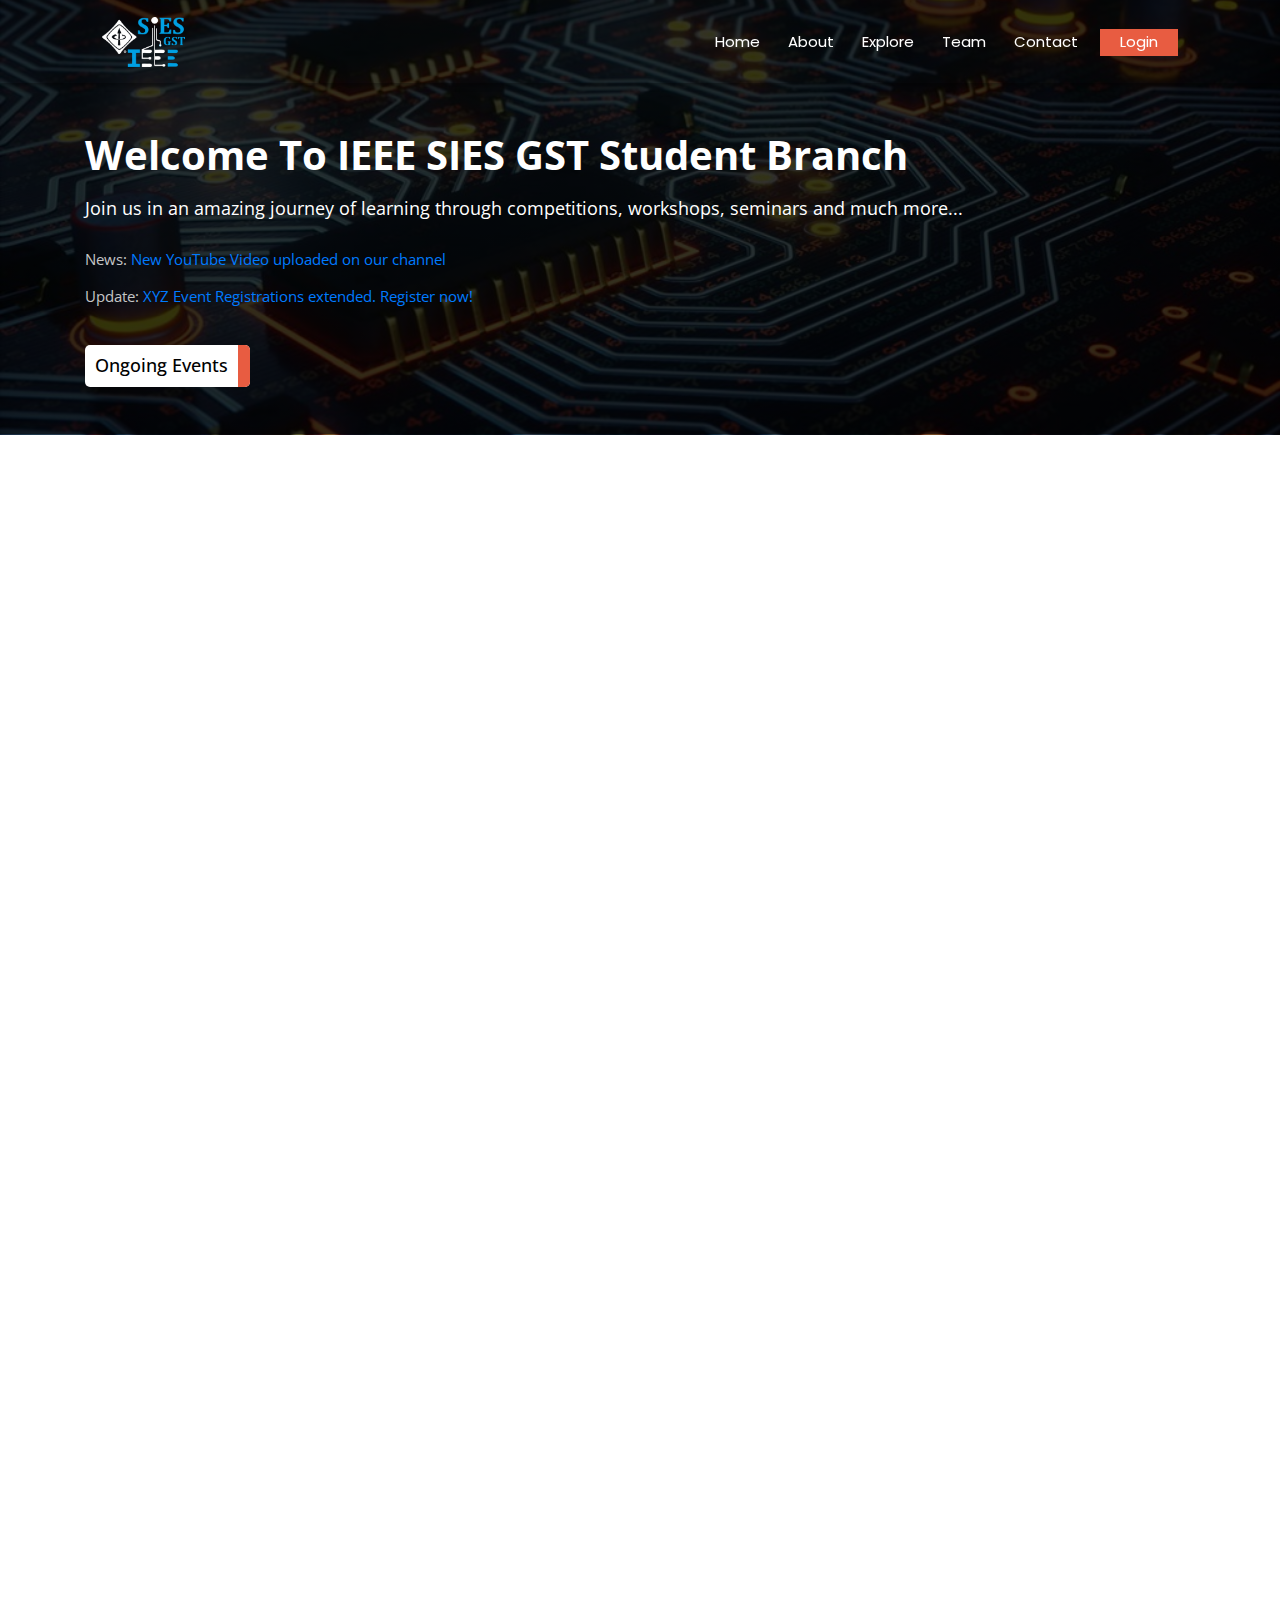
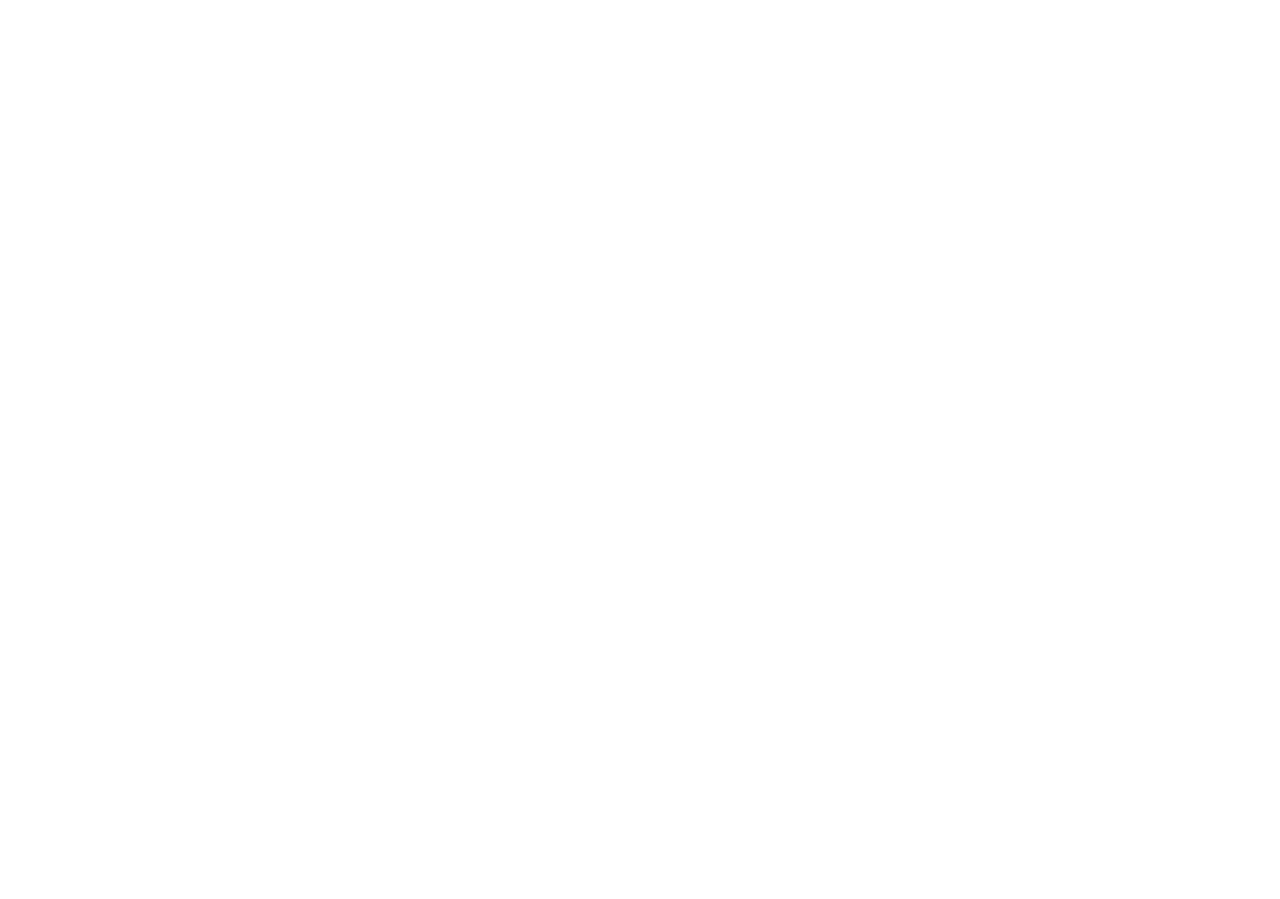
==== home2.html @ 5f55ae88 "css optimization" ====
<!DOCTYPE html>
<html>
	<head>
		<title>Welcome to IEEE SIESGST</title>

		<!-- Meta tag Keywords -->
		<meta name="viewport" content="width=device-width, initial-scale=1" />
		<meta charset="UTF-8" />
		<meta
			name="description"
			content="Official website of IEEE student chapter of SIES GST, Navi Mumbai."
		/>
		<meta
			name="keywords"
			content="IEEE, ieee, sies, gst, siesgst, official, student, website, home"
		/>
		<meta name="author" content="IEEE SIES GST Student Chapter" />

		<!--whatsapp and fb-->
		<meta property="og:title" content="IEEE SIES GST" />
		<meta
			property="og:description"
			content="Official website of IEEE student chapter of SIES GST, Navi Mumbai."
		/>
		<meta property="og:url" content="https://ieeesiesgst.co.in" />
		<meta property="og:type" content="website" />
		<meta
			property="og:image"
			content="https://ieeesiesgst.co.in/images/ieeeicon.png"
		/>
		<meta property="og:image:type" content="image/png" />
		<meta property="og:image:width" content="512" />
		<meta property="og:image:height" content="512" />
		<meta property="og:image:alt" content="IEEE SIES GST" />

		<!--twitter-->
		<meta property="twitter:card" content="summary_large_image" />
		<meta property="twitter:title" content="IEEE SIES GST" />
		<meta
			property="twitter:description"
			content="Official website of IEEE student chapter of SIES GST, Navi Mumbai."
		/>
		<meta
			property="twitter:image"
			content="https://ieeesiesgst.co.in/images/ieeeicon.png"
		/>

		<!-- Chrome, Firefox OS and Opera -->
		<meta name="theme-color" content="#000" />
		<!-- Windows Phone -->
		<meta name="msapplication-navbutton-color" content="#000" />
		<!-- iOS Safari -->
		<meta name="apple-mobile-web-app-status-bar-style" content="#000" />

		<!-- //Meta tag Keywords -->

		<!-- Bootstrap -->
		<!-- CSS only -->
		<link
			rel="stylesheet"
			href="https://stackpath.bootstrapcdn.com/bootstrap/4.5.2/css/bootstrap.min.css"
			integrity="sha384-JcKb8q3iqJ61gNV9KGb8thSsNjpSL0n8PARn9HuZOnIxN0hoP+VmmDGMN5t9UJ0Z"
			crossorigin="anonymous"
		/>

		<!-- JS, Popper.js, and jQuery -->
		<script
			src="https://code.jquery.com/jquery-3.5.1.min.js"
			integrity="sha256-9/aliU8dGd2tb6OSsuzixeV4y/faTqgFtohetphbbj0="
			crossorigin="anonymous"
		></script>
		<script
			src="https://cdn.jsdelivr.net/npm/popper.js@1.16.1/dist/umd/popper.min.js"
			integrity="sha384-9/reFTGAW83EW2RDu2S0VKaIzap3H66lZH81PoYlFhbGU+6BZp6G7niu735Sk7lN"
			crossorigin="anonymous"
		></script>
		<script
			src="https://stackpath.bootstrapcdn.com/bootstrap/4.5.2/js/bootstrap.min.js"
			integrity="sha384-B4gt1jrGC7Jh4AgTPSdUtOBvfO8shuf57BaghqFfPlYxofvL8/KUEfYiJOMMV+rV"
			crossorigin="anonymous"
		></script>

		<!-- CSS -->
		<link rel="stylesheet" href="css/home.css" />

		<!-- Google Fonts -->
		<link
			href="https://fonts.googleapis.com/css2?family=Open+Sans:ital,wght@0,300;0,400;0,600;0,700;1,300;1,400;1,600;1,700&family=Poppins:ital,wght@0,300;0,400;0,500;0,600;0,700;1,300;1,400;1,500;1,600;1,700&display=swap"
			rel="stylesheet"
		/>

		<!-- FontAwesome -->
		<link
			rel="stylesheet"
			href="https://use.fontawesome.com/releases/v5.14.0/css/all.css"
			integrity="sha384-HzLeBuhoNPvSl5KYnjx0BT+WB0QEEqLprO+NBkkk5gbc67FTaL7XIGa2w1L0Xbgc"
			crossorigin="anonymous"
		/>

		<link rel="shortcut icon" href="images/favicon.png" />
		<link rel="icon" href="images/favicon.png" />
		<link rel="apple-touch-icon" href="images/apple-touch-icon.png" />

		<script type="text/javascript">
			function menu() {
				let x = document.getElementById('navbar');

				if (
					x.style.maxHeight == '60px' ||
					x.style.maxHeight == '' ||
					x.style.height == '60px'
				) {
					document.getElementById('navbar').style.background =
						'#0b0c10';
					document.getElementById('notnav').style.display = 'block';

					x.style.maxHeight = ' 1000px';
					document.getElementById('bar1').style.transform =
						'rotate(-405deg) translate(-3px,7px)';
					document.getElementById('bar3').style.transform =
						'rotate(405deg) translate(-3px,-7px)';
					document.getElementById('bar2').style.opacity = '0';
					setTimeout(function () {
						x.style.transition = '';
						x.style.transition = '0.5s cubic-bezier(0, 1, 0, 1)';
					}, 500);
				} else {
					document.getElementById('notnav').style.display = 'none';

					x.style.maxHeight = '60px';
					document.getElementById('bar1').style.transform =
						'rotate(0deg) translate(0px,0px)';
					document.getElementById('bar3').style.transform =
						'rotate(0deg) translate(0px,0px)';
					document.getElementById('bar2').style.opacity = '1';
					setTimeout(function () {
						x.style.transition = '';
						x.style.transition = '1s ease-in;';
						navchange();
					}, 500);
				}
			}

			function navchange() {
				if (window.innerWidth > 850 && window.scrollY > 2) {
					document.getElementById('nav-logo-image').style.marginTop =
						'13px';
					document.getElementById('nav-logo-image').style.height =
						'44px';
					document.getElementById('navbar-ul').style.marginTop =
						'22px';
					document.getElementById('navbar').style.height = '70px';
					document.getElementById('nav-buffer').style.height = '70px';
					document.getElementById('navbar').style.background =
						'#0b0c10';
					document.getElementById('nav-buffer').style.background =
						'#0b0c10';
					$('.nav-drop-down').css('top', '67px');
				} else if (window.innerWidth > 850 && window.scrollY <= 2) {
					document.getElementById('nav-logo-image').style.marginTop =
						'17px';
					document.getElementById('nav-logo-image').style.height =
						'50px';
					document.getElementById('navbar-ul').style.marginTop =
						'29px';
					document.getElementById('navbar').style.height = '83px';
					document.getElementById('nav-buffer').style.height = '83px';
					document.getElementById('navbar').style.background =
						'transparent';
					document.getElementById('nav-buffer').style.background =
						'transparent';
					$('.nav-drop-down').css('top', '67px');
				} else {
					document.getElementById('nav-logo-image').style.marginTop =
						'10px';
					document.getElementById('nav-logo-image').style.height =
						'40px';
					document.getElementById('navbar-ul').style.marginTop =
						'60px';
					document.getElementById('navbar').style.height = 'auto';
					document.getElementById('nav-buffer').style.height = '60px';

					$('.nav-drop-down').css('top', '0px');
				}

				if (window.innerWidth <= 850 && window.scrollY <= 2) {
					let x = document.getElementById('navbar');
					if (
						x.style.maxHeight == '60px' ||
						x.style.maxHeight == '' ||
						x.style.height == '60px'
					) {
						document.getElementById('navbar').style.background =
							'transparent';
						document.getElementById('nav-buffer').style.background =
							'transparent';
					}
				} else if (window.innerWidth <= 850 && window.scrollY > 2) {
					document.getElementById('navbar').style.background =
						'#0b0c10';
					document.getElementById('nav-buffer').style.background =
						'#0b0c10';
				}
			}
		</script>
	</head>
	<body>
		<div class="header">
			<nav class="position-fixed topnav" id="navbar">
				<div class="nav-logo position-absolute">
					<a href="#"
						><img
							src="images/ieeesiesblack.png"
							class="nav-logo-img"
							id="nav-logo-image"
							alt=""
					/></a>
				</div>

				<div class="toggle-bars position-absolute" onclick="menu();">
					<div class="bar-1 bar" id="bar1"></div>
					<div class="bar-2 bar" id="bar2"></div>
					<div class="bar-3 bar" id="bar3"></div>
				</div>

				<ul class="navbar-ul mb-0" id="navbar-ul">
					<a href="#" class="navbar-link">
						<li class="navbar-list">
							<div class="navbar-link-text d-inline">Home</div>
						</li>
					</a>
					<a href="#" class="navbar-link">
						<li class="navbar-list">
							<div class="navbar-link-text d-inline">About</div>
						</li>
					</a>
					<a href="#" class="navbar-link dropdown-head">
						<li class="navbar-list">
							<div class="navbar-link-text d-inline">
								Explore
								<i class="fas fa-caret-down dropdown-icon"></i>
							</div>
						</li>

						<span class="nav-drop-down overflow-hidden">
							<li
								class="navbar-drop-list"
								onclick="location.href='#'"
							>
								<div class="navbar-link-text d-inline">
									Gallery
								</div>
							</li>
							<li
								class="navbar-drop-list"
								onclick="location.href='#'"
							>
								<div class="navbar-link-text d-inline">
									Achievements
								</div>
							</li>
							<li
								class="navbar-drop-list"
								onclick="location.href='#'"
							>
								<div class="navbar-link-text d-inline">
									Techopedia
								</div>
							</li>
							<li
								class="navbar-drop-list"
								onclick="location.href='#'"
							>
								<div class="navbar-link-text d-inline">
									Youtube
								</div>
							</li>
						</span>
					</a>
					<a href="#" class="navbar-link dropdown-head">
						<li class="navbar-list">
							<div class="navbar-link-text d-inline">
								Team
								<i class="fas fa-caret-down dropdown-icon"></i>
							</div>
						</li>

						<span class="nav-drop-down overflow-hidden">
							<li
								class="navbar-drop-list"
								onclick="location.href='#'"
							>
								<div class="navbar-link-text d-inline">
									2020
								</div>
							</li>
							<li
								class="navbar-drop-list"
								onclick="location.href='#'"
							>
								<div class="navbar-link-text d-inline">
									2019
								</div>
							</li>
						</span>
					</a>
					<a href="#" class="navbar-link">
						<li class="navbar-list">
							<div class="navbar-link-text d-inline">Contact</div>
						</li>
					</a>
					<a href="#" class="navbar-link" id="reg-link">
						<li class="navbar-list" id="reg-list">
							<div class="navbar-link-text d-inline">Login</div>
						</li>
					</a>
				</ul>
			</nav>

			<div
				class="w-100 position-fixed"
				id="notnav"
				onclick="menu();"
			></div>
			<div id="nav-buffer" class="w-100"></div>

			<!--Header-->

			<div class="container">
				<h1 class="pt-5 pb-3 home-banner-h1">
					<span class="d-inline-block">Welcome To</span>
					<span class="d-inline-block">IEEE SIES GST</span>
					<span class="d-inline-block">Student Branch</span>
				</h1>
				<p class="home-banner-sub">
					Join us in an amazing journey of learning through
					competitions, workshops, seminars and much more...
				</p>
				<p class="home-banner-notif mb-1">
					News:
					<a href="#">New YouTube Video uploaded on our channel</a>
				</p>
				<p class="home-banner-notif mb-1">
					Update:
					<a href="#"
						>XYZ Event Registrations extended. Register now!</a
					>
				</p>
				<div class="pb-5 pt-4">
					<div class="get-started" onclick="location.href='#'">
						<h4 class="home-banner-btn">Ongoing Events</h4>
						<button class="yellow-button">
							<i class="fa fa-angle-right"></i>
						</button>
					</div>
				</div>
			</div>
		</div>
		<!--Header Ends-->
		<br /><br /><br /><br /><br /><br /><br /><br /><br /><br /><br /><br /><br /><br /><br /><br /><br /><br /><br /><br /><br /><br /><br /><br /><br /><br /><br /><br /><br /><br /><br /><br /><br /><br /><br /><br /><br /><br /><br /><br /><br /><br /><br /><br /><br /><br /><br /><br /><br /><br /><br /><br /><br /><br /><br /><br /><br /><br /><br /><br /><br /><br /><br /><br /><br /><br /><br /><br /><br /><br /><br /><br /><br /><br /><br /><br /><br /><br /><br /><br /><br /><br /><br /><br /><br /><br />

		<script>
			window.onresize = function () {
				let x = document.getElementById('navbar');
				navchange();
				if (window.innerWidth > 850) {
					x.style.maxHeight = '1000px';
					document.getElementById('bar1').style.transform =
						'rotate(0deg) translate(0px,0px)';
					document.getElementById('bar3').style.transform =
						'rotate(0deg) translate(0px,0px)';
					document.getElementById('bar2').style.opacity = '1';
				} else {
					x.style.maxHeight = '60px';
					document.getElementById('bar1').style.transform =
						'rotate(0deg) translate(0px,0px)';
					document.getElementById('bar3').style.transform =
						'rotate(0deg) translate(0px,0px)';
					document.getElementById('bar2').style.opacity = '1';
				}
			};

			window.onscroll = function () {
				navchange();
			};
		</script>
	</body>
</html>
---- css/home.css ----
body {
	top: 0;
	left: 0;
	scroll-behavior: smooth;
	margin: 0;
	font-size: 100%;
	font-family: sans-serif;
	background: #fff;
}

/*Navbar*/
.topnav {
	height: 83px;
	top: 0;
	left: 0;
	background: transparent;
	width: 100%;
	z-index: 1000;
	overflow: hidden;
	transition: 0.5s ease-in-out;
	font-family: 'Poppins', sans-serif;
	box-shadow: 0px 4px 4px rgba(0, 0, 0, 0.25);
}

.nav-logo {
	left: 8%;
}

.nav-logo a:focus {
	outline: none;
	border: none;
}

.nav-logo-img {
	height: 50px;
	margin-top: 17px;
	width: auto;
	transition: 0.5s ease-in-out;
}

.toggle-bars {
	width: 25px;
	right: 8%;
	margin-top: 22px;
	display: none;
}

.bar {
	height: 2px;
	margin: 5px 0;
	width: 100%;
	background: #fff;
	transition: 0.7s;
}

.navbar-ul {
	text-decoration: none;
	list-style: none;
	float: right;
	margin-right: 8%;
	font-size: 15px;
	margin-top: 29px;
	transition: 0.5s ease-in-out;
}

.navbar-link {
	display: inline-block;
	padding: 2px 12px;
	color: #fff;
	text-decoration: none;
	position: relative;
	height: 54px;
}

.navbar-list {
	position: relative;
}

.navbar-link-text {
	position: relative;
	display: block;
}

#reg-link {
	background: #e85c41;
	color: #fff;
	margin-left: 6px;
	padding: 2px 20px;
	height: auto;
}

.navbar-link:hover,
.navbar-link:focus {
	color: #fff;
	text-decoration: none;
}

.navbar-list .navbar-link-text:after {
	content: '';
	position: absolute;
	height: 2px;
	width: 70%;
	background: #e85c41;
	left: 15%;
	bottom: -4px;
	transform-origin: right;
	transform: scaleX(0);
	transition: transform 0.5s;
}

.navbar-list.active .navbar-link-text:after {
	content: '';
	position: absolute;
	height: 2px;
	width: 70%;
	background: #e85c41;
	left: 15%;
	bottom: -4px;
	transform-origin: right;
	transform: scaleX(1);
	transition: 0.5s;
}

.navbar-link:hover .navbar-list .navbar-link-text:after {
	content: '';
	position: absolute;
	height: 2px;
	width: 70%;
	background: #e85c41;
	left: 15%;
	bottom: -4px;
	transform-origin: left;
	transform: scaleX(1);
}

#reg-link:hover .navbar-list .navbar-link-text:after {
	content: '';
	position: absolute;
	height: 2px;
	width: 70%;
	background: #e85c41;
	left: 15%;
	bottom: -4px;
	transform-origin: right;
	transform: scaleX(0);
	transition: transform 0.5s;
}

@media (max-width: 850px) {
	.topnav {
		height: auto;
		max-height: 60px;
		transition: 0.3s ease-in;
	}

	.nav-logo-img {
		margin-top: 10px;
		height: 40px;
	}

	.toggle-bars {
		margin-top: 17px;
		display: block;
		cursor: pointer;
	}

	.navbar-ul {
		width: 100%;
		margin: 60px 0 0;
		padding: 0;
		text-align: center;
	}

	.navbar-link {
		display: block;
		margin: 5px 0;
		height: auto;
	}

	#reg-link {
		margin: 6px 0 10px;
		margin-left: 0;
		color: #fff;
		background: #0b0c10;
	}

	.navbar-list {
		padding: 5px;
	}

	#reg-list {
		background: #e85c41;
		color: #fff;
	}
}

.nav-drop-down {
	position: fixed;
	top: 67px;
	background: #1f2833;
	transform: scaleY(0);
	transform-origin: top;
	transition: 0.2s;
}

.dropdown-icon {
	transition: 0.5s;
	color: #e85c41;
}

.dropdown-head:hover .dropdown-icon,
.dropdown-head:active .dropdown-icon,
.dropdown-head:focus .dropdown-icon {
	transform: rotate(180deg);
}

.dropdown-head:hover .nav-drop-down,
.dropdown-head:active .nav-drop-down,
.dropdown-head:focus .nav-drop-down {
	transform: scaleY(1);
}

.navbar-drop-list {
	padding: 10px 15px;
	transition: 0.4s;
	color: #e85c41;
}

.nav-drop-down {
	box-shadow: 0px 4px 4px rgba(0, 0, 0, 0.25);
}

.navbar-drop-list:hover {
	color: #0b0c10;
	background: #c5c6c7;
}

@media (max-width: 850px) {
	.navbar-drop-list {
		overflow: hidden;
		transition: 0.5s;
	}

	.nav-drop-down li:first-child {
		box-shadow: 0px -2px 0px rgba(0, 0, 0, 0.25);
	}

	.nav-drop-down li:last-child {
		box-shadow: 0px 2px 0px rgba(0, 0, 0, 0.25);
	}

	.nav-drop-down {
		position: relative;
		top: 0px;
		left: 0;
		width: 100%;
		display: inline-block;
		margin-top: 10px;
	}

	.dropdown-head {
		max-height: 37px;
		transition: 0.2s;
	}

	.dropdown-head:hover,
	.dropdown-head:active,
	.dropdown-head:focus {
		max-height: 1000px;
	}

	.dropdown-head:hover .dropdown-icon,
	.dropdown-head:active .dropdown-icon,
	.dropdown-head:focus .dropdown-icon {
		transform: rotate(180deg);
	}
}

#notnav {
	height: 100vh;
	top: 0;
	left: 0;
	background: rgba(0, 0, 0, 0.5);
	z-index: 999;
	display: none;
	transition: 0.2s;
}

#nav-buffer {
	height: 83px;
	background: transparent;
	transition: 0.5s;
}

@media (max-width: 850px) {
	#nav-buffer {
		height: 60px;
		transition: 0.3s;
	}
}

/* HEADER */
.header {
	background: linear-gradient(rgba(0, 0, 0, 0.8), rgba(0, 0, 0, 0.8)),
		url('../images/banner13.jpg'), #0b0c10;
	width: 100%;
	height: auto;
	background-size: cover;
	background-position: center 80%;
	background-repeat: no-repeat;
	position: relative;
	font-family: 'Open Sans', sans-serif;
	color: #ffffff;
}
.header h1 {
	margin: 0;
	font-weight: 700;
}
.header p {
	font-size: 18px;
	padding-bottom: 10px;
	font-weight: 400;
}
/* h4-get started button */
.header h4 {
	color: black;
	font-size: 18px;
	margin: 5px;
	padding: 5px;
}
.get-started {
	display: flex;
	width: fit-content;
	background-color: #ffffff;
	border-radius: 5px;
}
.fa-angle-right:before {
	font-size: 28px;
	padding: 5px 10px;
	font-weight: 600;
}
.get-started {
	cursor: pointer;
	user-select: none;
}
.yellow-button {
	background-color: #e85c41;
	border: none;
	border-radius: 0 5px 5px 0;
}

.yellow-button:focus {
	outline: none;
}

.home-banner-notif {
	font-size: 15px !important;
	color: #c5c6c7;
}

@media (max-width: 850px) and (min-height: 640px) and (max-height: 750px) {
	.header {
		min-height: 100vh;
	}
}
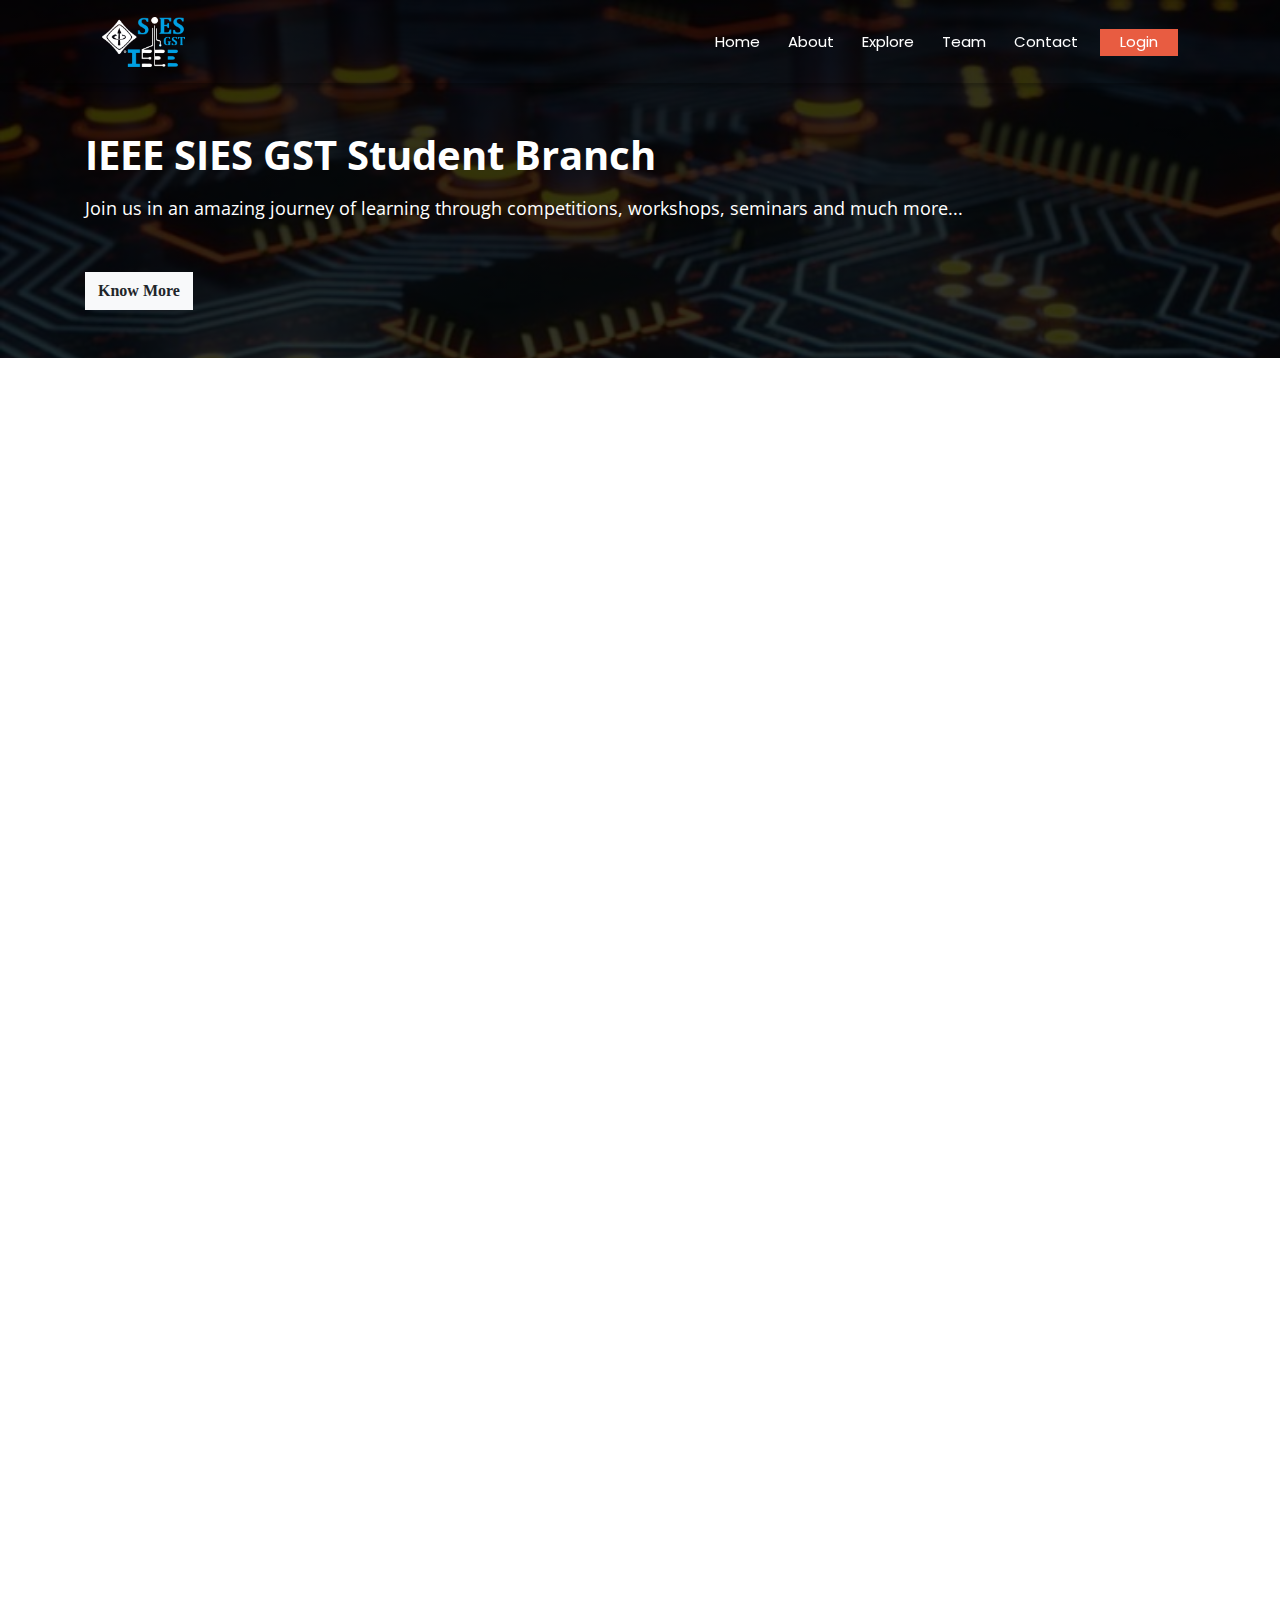
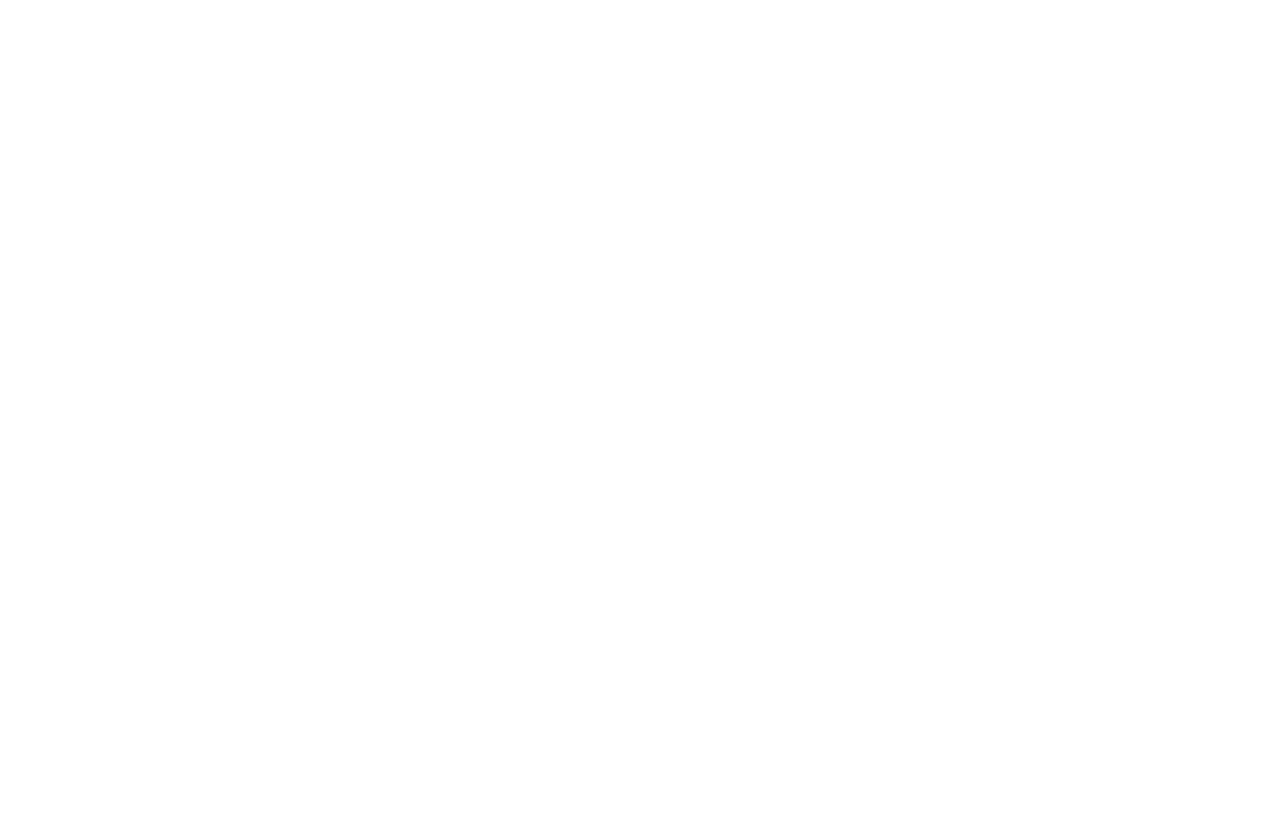
==== commit 78aaf47b: "added new page" ====
--- a/home2.html
+++ b/home2.html
@@ -81,7 +81,7 @@
 		></script>
 
 		<!-- CSS -->
-		<link rel="stylesheet" href="css/home.css" />
+		<link rel="stylesheet" href="css/home2.css" />
 
 		<!-- Google Fonts -->
 		<link
@@ -328,7 +328,6 @@
 
 			<div class="container">
 				<h1 class="pt-5 pb-3 home-banner-h1">
-					<span class="d-inline-block">Welcome To</span>
 					<span class="d-inline-block">IEEE SIES GST</span>
 					<span class="d-inline-block">Student Branch</span>
 				</h1>
@@ -336,23 +335,17 @@
 					Join us in an amazing journey of learning through
 					competitions, workshops, seminars and much more...
 				</p>
-				<p class="home-banner-notif mb-1">
-					News:
-					<a href="#">New YouTube Video uploaded on our channel</a>
-				</p>
-				<p class="home-banner-notif mb-1">
-					Update:
-					<a href="#"
-						>XYZ Event Registrations extended. Register now!</a
+				<div class="pb-5 pt-4">
+					<a
+						href="#"
+						class="btn btn-light"
+						style="
+							font-family: Roboto;
+							font-weight: 600;
+							border-radius: 0;
+						"
+						>Know More</a
 					>
-				</p>
-				<div class="pb-5 pt-4">
-					<div class="get-started" onclick="location.href='#'">
-						<h4 class="home-banner-btn">Ongoing Events</h4>
-						<button class="yellow-button">
-							<i class="fa fa-angle-right"></i>
-						</button>
-					</div>
 				</div>
 			</div>
 		</div>
--- a/css/home2.css
+++ b/css/home2.css
@@ -0,0 +1,329 @@
+body {
+	top: 0;
+	left: 0;
+	scroll-behavior: smooth;
+	margin: 0;
+	font-size: 100%;
+	font-family: sans-serif;
+	background: #fff;
+}
+
+/*Navbar*/
+.topnav {
+	height: 83px;
+	top: 0;
+	left: 0;
+	background: transparent;
+	width: 100%;
+	z-index: 1000;
+	overflow: hidden;
+	transition: 0.5s ease-in-out;
+	font-family: 'Poppins', sans-serif;
+	box-shadow: 0px 4px 4px rgba(0, 0, 0, 0.25);
+}
+
+.nav-logo {
+	left: 8%;
+}
+
+.nav-logo a:focus {
+	outline: none;
+	border: none;
+}
+
+.nav-logo-img {
+	height: 50px;
+	margin-top: 17px;
+	width: auto;
+	transition: 0.5s ease-in-out;
+}
+
+.toggle-bars {
+	width: 25px;
+	right: 8%;
+	margin-top: 22px;
+	display: none;
+}
+
+.bar {
+	height: 2px;
+	margin: 5px 0;
+	width: 100%;
+	background: #fff;
+	transition: 0.7s;
+}
+
+.navbar-ul {
+	text-decoration: none;
+	list-style: none;
+	float: right;
+	margin-right: 8%;
+	font-size: 15px;
+	margin-top: 29px;
+	transition: 0.5s ease-in-out;
+}
+
+.navbar-link {
+	display: inline-block;
+	padding: 2px 12px;
+	color: #fff;
+	text-decoration: none;
+	position: relative;
+	height: 54px;
+}
+
+.navbar-list {
+	position: relative;
+}
+
+.navbar-link-text {
+	position: relative;
+	display: block;
+}
+
+#reg-link {
+	background: #e85c41;
+	color: #fff;
+	margin-left: 6px;
+	padding: 2px 20px;
+	height: auto;
+}
+
+.navbar-link:hover,
+.navbar-link:focus {
+	color: #fff;
+	text-decoration: none;
+}
+
+.navbar-list .navbar-link-text:after {
+	content: '';
+	position: absolute;
+	height: 2px;
+	width: 70%;
+	background: #e85c41;
+	left: 15%;
+	bottom: -4px;
+	transform-origin: right;
+	transform: scaleX(0);
+	transition: transform 0.5s;
+}
+
+.navbar-list.active .navbar-link-text:after {
+	content: '';
+	position: absolute;
+	height: 2px;
+	width: 70%;
+	background: #e85c41;
+	left: 15%;
+	bottom: -4px;
+	transform-origin: right;
+	transform: scaleX(1);
+	transition: 0.5s;
+}
+
+.navbar-link:hover .navbar-list .navbar-link-text:after {
+	content: '';
+	position: absolute;
+	height: 2px;
+	width: 70%;
+	background: #e85c41;
+	left: 15%;
+	bottom: -4px;
+	transform-origin: left;
+	transform: scaleX(1);
+}
+
+#reg-link:hover .navbar-list .navbar-link-text:after {
+	content: '';
+	position: absolute;
+	height: 2px;
+	width: 70%;
+	background: #e85c41;
+	left: 15%;
+	bottom: -4px;
+	transform-origin: right;
+	transform: scaleX(0);
+	transition: transform 0.5s;
+}
+
+@media (max-width: 850px) {
+	.topnav {
+		height: auto;
+		max-height: 60px;
+		transition: 0.3s ease-in;
+	}
+
+	.nav-logo-img {
+		margin-top: 10px;
+		height: 40px;
+	}
+
+	.toggle-bars {
+		margin-top: 17px;
+		display: block;
+		cursor: pointer;
+	}
+
+	.navbar-ul {
+		width: 100%;
+		margin: 60px 0 0;
+		padding: 0;
+		text-align: center;
+	}
+
+	.navbar-link {
+		display: block;
+		margin: 5px 0;
+		height: auto;
+	}
+
+	#reg-link {
+		margin: 6px 0 10px;
+		margin-left: 0;
+		color: #fff;
+		background: #0b0c10;
+	}
+
+	.navbar-list {
+		padding: 5px;
+	}
+
+	#reg-list {
+		background: #e85c41;
+		color: #fff;
+	}
+}
+
+.nav-drop-down {
+	position: fixed;
+	top: 67px;
+	background: #1f2833;
+	transform: scaleY(0);
+	transform-origin: top;
+	transition: 0.2s;
+}
+
+.dropdown-icon {
+	transition: 0.5s;
+	color: #e85c41;
+}
+
+.dropdown-head:hover .dropdown-icon,
+.dropdown-head:active .dropdown-icon,
+.dropdown-head:focus .dropdown-icon {
+	transform: rotate(180deg);
+}
+
+.dropdown-head:hover .nav-drop-down,
+.dropdown-head:active .nav-drop-down,
+.dropdown-head:focus .nav-drop-down {
+	transform: scaleY(1);
+}
+
+.navbar-drop-list {
+	padding: 10px 15px;
+	transition: 0.4s;
+	color: #e85c41;
+}
+
+.nav-drop-down {
+	box-shadow: 0px 4px 4px rgba(0, 0, 0, 0.25);
+}
+
+.navbar-drop-list:hover {
+	color: #0b0c10;
+	background: #c5c6c7;
+}
+
+@media (max-width: 850px) {
+	.navbar-drop-list {
+		overflow: hidden;
+		transition: 0.5s;
+	}
+
+	.nav-drop-down li:first-child {
+		box-shadow: 0px -2px 0px rgba(0, 0, 0, 0.25);
+	}
+
+	.nav-drop-down li:last-child {
+		box-shadow: 0px 2px 0px rgba(0, 0, 0, 0.25);
+	}
+
+	.nav-drop-down {
+		position: relative;
+		top: 0px;
+		left: 0;
+		width: 100%;
+		display: inline-block;
+		margin-top: 10px;
+	}
+
+	.dropdown-head {
+		max-height: 37px;
+		transition: 0.2s;
+	}
+
+	.dropdown-head:hover,
+	.dropdown-head:active,
+	.dropdown-head:focus {
+		max-height: 1000px;
+	}
+
+	.dropdown-head:hover .dropdown-icon,
+	.dropdown-head:active .dropdown-icon,
+	.dropdown-head:focus .dropdown-icon {
+		transform: rotate(180deg);
+	}
+}
+
+#notnav {
+	height: 100vh;
+	top: 0;
+	left: 0;
+	background: rgba(0, 0, 0, 0.65);
+	z-index: 999;
+	display: none;
+	transition: 0.2s;
+}
+
+#nav-buffer {
+	height: 83px;
+	background: transparent;
+	transition: 0.5s;
+}
+
+@media (max-width: 850px) {
+	#nav-buffer {
+		height: 60px;
+		transition: 0.3s;
+	}
+}
+
+/* HEADER */
+.header {
+	background: linear-gradient(rgba(0, 0, 0, 0.8), rgba(0, 0, 0, 0.8)),
+		url('../images/banner13.jpg'), #0b0c10;
+	width: 100%;
+	height: auto;
+	background-size: cover;
+	background-attachment: fixed;
+	background-repeat: no-repeat;
+	position: relative;
+	font-family: 'Open Sans', sans-serif;
+	color: #ffffff;
+}
+.header .home-banner-h1 {
+	margin: 0;
+	font-weight: 700;
+}
+.header .home-banner-sub {
+	font-size: 18px;
+	padding-bottom: 10px;
+	font-weight: 400;
+}
+
+@media (max-width: 850px) and (min-height: 640px) and (max-height: 750px) {
+	.header {
+		min-height: 100vh;
+	}
+}
